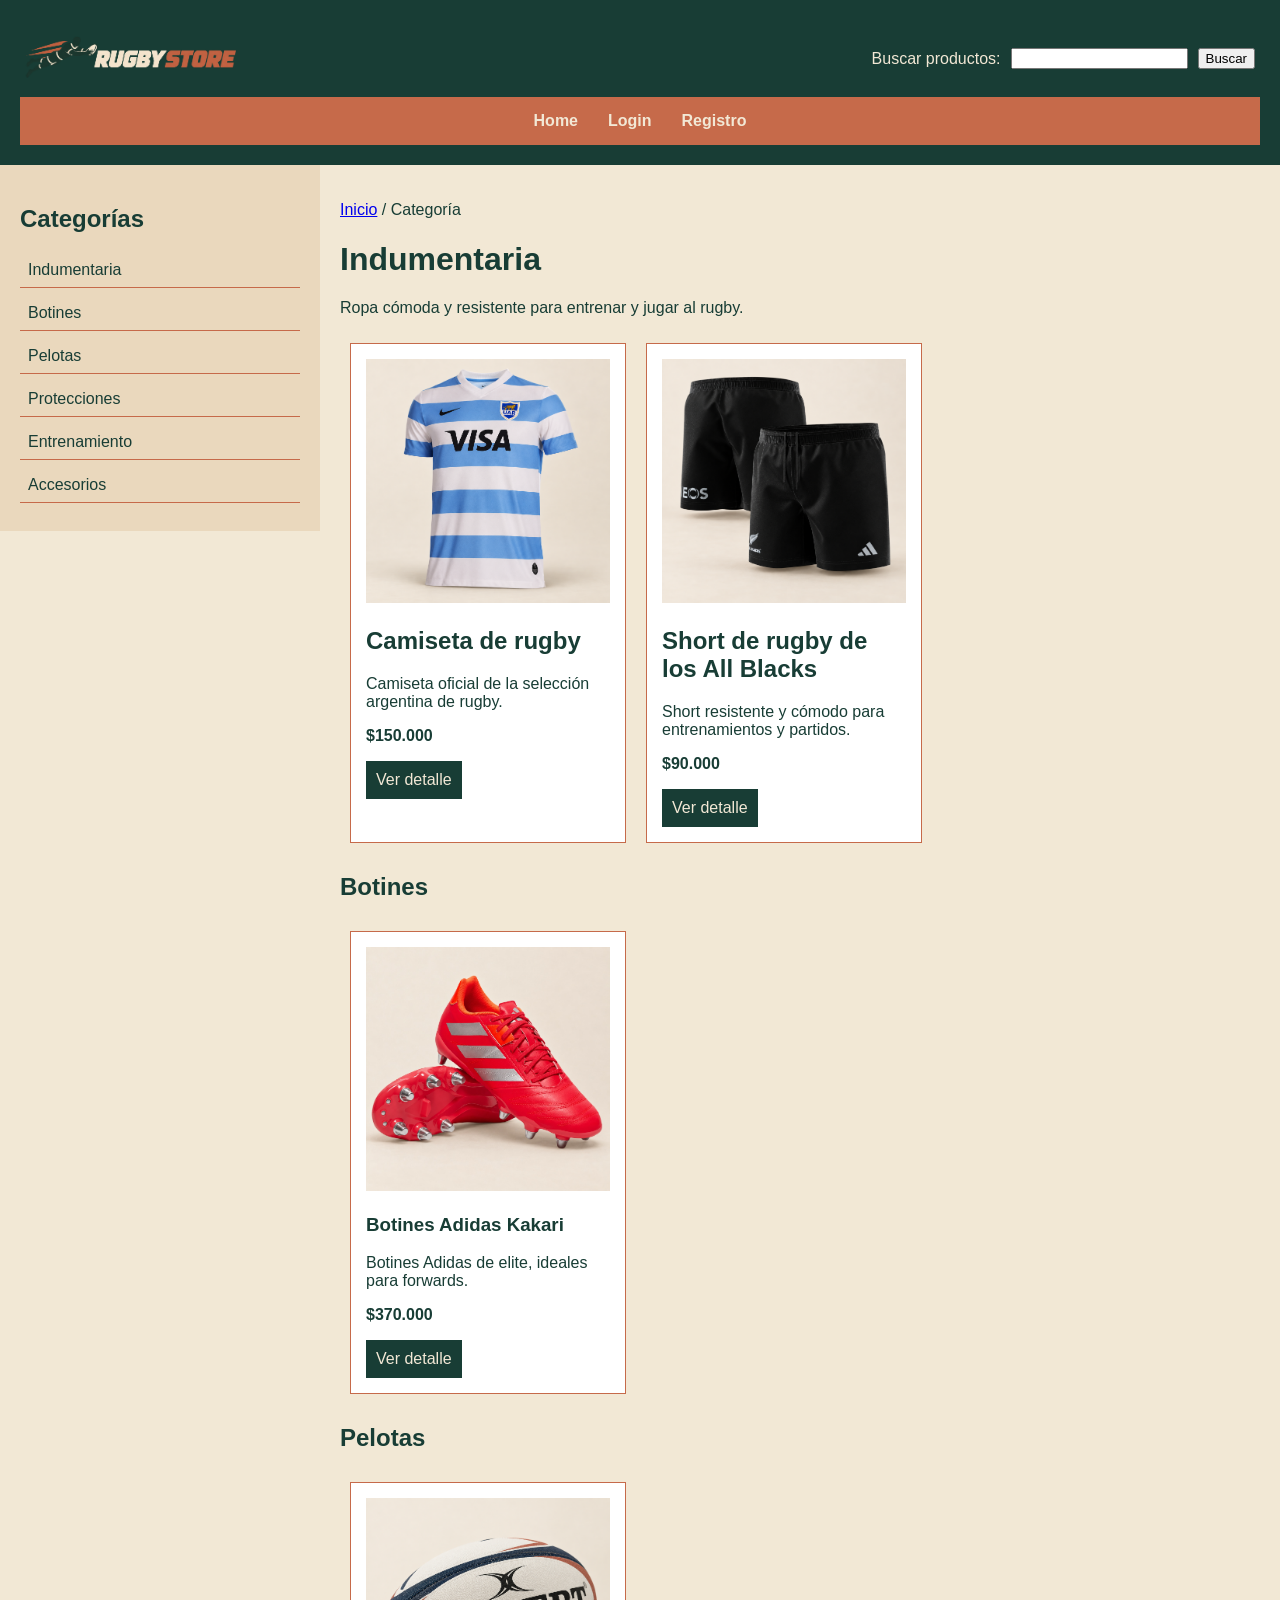
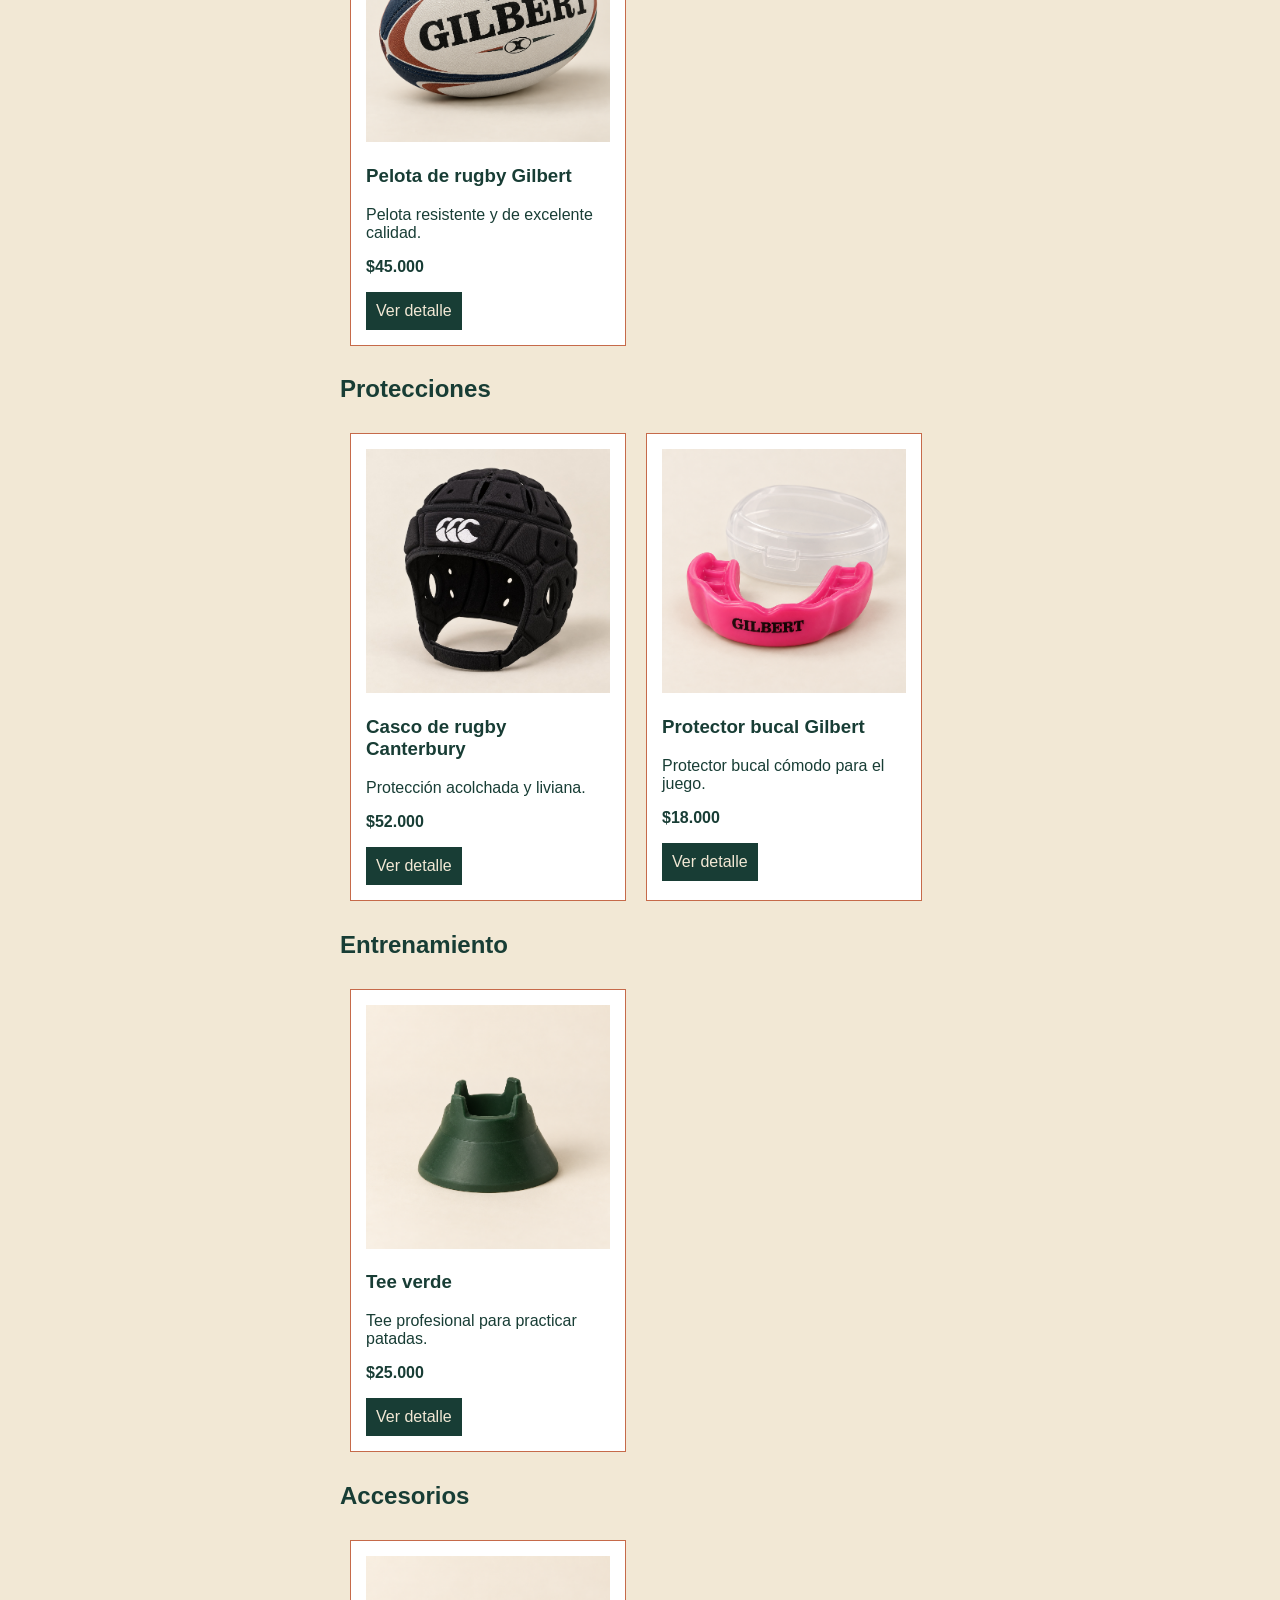
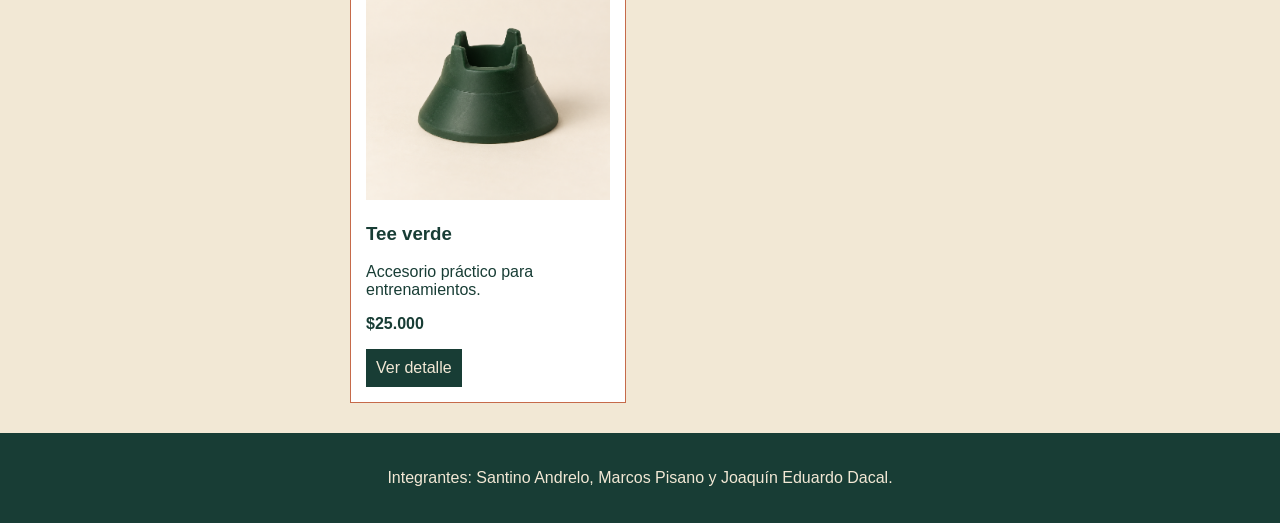
==== category.html @ 64f2001d "conflicto resuelto" ====
<!DOCTYPE html>
<html lang="es">
<head>
    <meta charset="UTF-8">
    <meta name="viewport" content="width=device-width, initial-scale=1.0">
    <title>Indumentaria | Rugby Store</title>
    <link rel="stylesheet" href="./css/styles.css">
</head>
<body>
    <header class="header">
        <div class="headertop">
            <a href="./index.html"><img class="logo" src="./img/logorugbystore.png" alt="Logo de Rugby Store"></a>
            <form class="buscador" action="./search-results.html" method="get">
                <label for="busqueda">Buscar productos:</label>
                <input id="busqueda" type="search" name="busqueda">
                <button type="submit">Buscar</button>
            </form>
        </div>
        <nav class="menuprincipal">
            <ul>
                <li><a href="./index.html">Home</a></li>
                <li><a href="./login.html">Login</a></li>
                <li><a href="./register.html">Registro</a></li>
            </ul>
        </nav>
    </header>

    <div class="distribucion-principal">
        <nav class="menucategorias">
            <h2>Categorías</h2>
            <ul>
                <li><a href="#indumentaria">Indumentaria</a></li>
                <li><a href="#botines">Botines</a></li>
                <li><a href="#pelotas">Pelotas</a></li>
                <li><a href="#protecciones">Protecciones</a></li>
                <li><a href="#entrenamiento">Entrenamiento</a></li>
                <li><a href="#accesorios">Accesorios</a></li>
            </ul>
        </nav>
        <main class="contenido-principal">
            <p><a href="./index.html">Inicio</a> / Categoría</p>
            <h1 id="indumentaria">Indumentaria</h1>
            <p>Ropa cómoda y resistente para entrenar y jugar al rugby.</p>
            <div class="lista-productos">
                <article class="producto">
                    <img src="./img/camiseta-rugbyy.png" alt="Camiseta de rugby">
                    <h2>Camiseta de rugby</h2>
                    <p>Camiseta oficial de la selección argentina de rugby.</p>
                    <p><strong>$150.000</strong></p>
                    <a href="./product.html#camiseta">Ver detalle</a>
                </article>
                <article class="producto">
                    <img src="./img/short-rugby.png" alt="Short de rugby de los All Blacks">
                    <h2>Short de rugby de los All Blacks</h2>
                    <p>Short resistente y cómodo para entrenamientos y partidos.</p>
                    <p><strong>$90.000</strong></p>
                    <a href="./product.html#short">Ver detalle</a>
                </article>
            </div>

            <section class="seccion-categoria" id="botines">
                <h2>Botines</h2>
                <div class="lista-productos">
                    <article class="producto">
                        <img src="./img/botines-rugby.jpeg" alt="Botines Adidas Kakari">
                        <h3>Botines Adidas Kakari</h3>
                        <p>Botines Adidas de elite, ideales para forwards.</p>
                        <p><strong>$370.000</strong></p>
                        <a href="./product.html#botines">Ver detalle</a>
                    </article>
                </div>
            </section>

            <section class="seccion-categoria" id="pelotas">
                <h2>Pelotas</h2>
                <div class="lista-productos">
                    <article class="producto">
                        <img src="./img/pelota-rugby.png" alt="Pelota de rugby Gilbert">
                        <h3>Pelota de rugby Gilbert</h3>
                        <p>Pelota resistente y de excelente calidad.</p>
                        <p><strong>$45.000</strong></p>
                        <a href="./product.html">Ver detalle</a>
                    </article>
                </div>
            </section>

            <section class="seccion-categoria" id="protecciones">
                <h2>Protecciones</h2>
                <div class="lista-productos">
                    <article class="producto">
                        <img src="./img/casco-rugby.jpeg" alt="Casco de rugby Canterbury">
                        <h3>Casco de rugby Canterbury</h3>
                        <p>Protección acolchada y liviana.</p>
                        <p><strong>$52.000</strong></p>
                        <a href="./product.html#casco">Ver detalle</a>
                    </article>
                    <article class="producto">
                        <img src="./img/protectorbucal.png" alt="Protector bucal Gilbert">
                        <h3>Protector bucal Gilbert</h3>
                        <p>Protector bucal cómodo para el juego.</p>
                        <p><strong>$18.000</strong></p>
                        <a href="./product.html#protector">Ver detalle</a>
                    </article>
                </div>
            </section>

            <section class="seccion-categoria" id="entrenamiento">
                <h2>Entrenamiento</h2>
                <div class="lista-productos">
                    <article class="producto">
                        <img src="./img/tee-rugby.png" alt="Tee verde para rugby">
                        <h3>Tee verde</h3>
                        <p>Tee profesional para practicar patadas.</p>
                        <p><strong>$25.000</strong></p>
                        <a href="./product.html#tee">Ver detalle</a>
                    </article>
                </div>
            </section>

            <section class="seccion-categoria" id="accesorios">
                <h2>Accesorios</h2>
                <div class="lista-productos">
                    <article class="producto">
                        <img src="./img/tee-rugby.png" alt="Tee verde para rugby">
                        <h3>Tee verde</h3>
                        <p>Accesorio práctico para entrenamientos.</p>
                        <p><strong>$25.000</strong></p>
                        <a href="./product.html#tee">Ver detalle</a>
                    </article>
                </div>
            </section>
        </main>
    </div>

    <footer class="footer">
        <p>Integrantes: Santino Andrelo, Marcos Pisano y Joaquín Eduardo Dacal.</p>
    </footer>
</body>
</html>
---- css/styles.css ----
.logo {
    width: 220px;
    max-width: 100%;
}
* {
    box-sizing: border-box;
}

body {
    margin: 0;
    font-family: Arial;
    background-color: #f2e8d5;
    color: #183d35;
}

.header {
    background-color: #183d35;
    color: #f2e8d5;
    padding: 20px;
}

.logo {
    width: 220px;
    max-width: 100%;
}

.headertop {
    display: flex;
    flex-wrap: wrap;
    justify-content: space-between;

    align-items: center;
}
.buscador {
    display: flex;
    flex-wrap: wrap;
    align-items: center;
}

.buscador label,
.buscador input,
.buscador button {
    margin: 5px;
}
.menuprincipal {
    background-color: #c66a4a;
}

.menuprincipal ul {
    display: flex;
    flex-wrap: wrap;
    justify-content: center;
    list-style-type: none;
    margin: 0;
    padding: 10px;
}

.menuprincipal li {
    margin: 5px 15px;
}

.menuprincipal a {
    color: #f2e8d5;
    text-decoration: none;
    font-weight: bold;
}
.distribucion-principal {
    display: flex;
    align-items: flex-start;
}

.menucategorias {
    width: 25%;
    padding: 20px;
    background-color: #ead8bd;
}

.contenido-principal {
    width: 75%;
    padding: 20px;
}
.menucategorias ul {
    list-style-type: none;
    margin: 0;
    padding: 0;
}

.menucategorias li {
    margin: 8px 0;
}

.menucategorias a {
    display: block;
    padding: 8px;
    color: #183d35;
    text-decoration: none;
    border-bottom: 1px solid #c66a4a;
}

.lista-productos {
    display: flex;
    flex-wrap: wrap;
}

.producto {
    width: 30%;
    margin: 10px;
    padding: 15px;
    border: 1px solid #c66a4a;
    background-color: white;
}

.producto img {
    width: 100%;
}

.producto a {
    display: inline-block;
    padding: 10px;
    background-color: #183d35;
    color: #f2e8d5;
    text-decoration: none;
}

.detalle-producto {
    display: flex;
    gap: 40px;
    max-width: 950px;
    padding: 25px;
    background-color: white;
    border: 1px solid #c66a4a;
}

.imagen-producto,
.informacion-producto {
    flex: 1;
}

.imagen-producto img {
    width: 100%;
    max-height: 480px;
    object-fit: contain;
}

.categoria-producto {
    color: #c66a4a;
    font-weight: bold;
}

.precio-producto {
    font-size: 1.5rem;
    font-weight: bold;
}

.compra-form {
    display: flex;
    flex-direction: column;
    gap: 8px;
    max-width: 220px;
}

.compra-form input,
.compra-form button {
    padding: 10px;
}

.compra-form button {
    background-color: #183d35;
    color: #f2e8d5;
    border: 0;
    cursor: pointer;
}

.footer {
    padding: 20px;
    text-align: center;
    background-color: #183d35;
    color: #f2e8d5;
}

@media (max-width: 700px) {
    .distribucion-principal,
    .detalle-producto {
        flex-direction: column;
    }

    .menucategorias,
    .contenido-principal {
        width: 100%;
    }

    .producto {
        width: 100%;
        margin: 10px 0;
    }
}

.formulario-pagina {
    display: flex;
    justify-content: center;
    align-items: center;
    height: 70vh;
}

.formulario-pagina form {
    display: flex;
    flex-direction: column;
}

.register-form {
    display: flex;
    flex-direction: column;
}
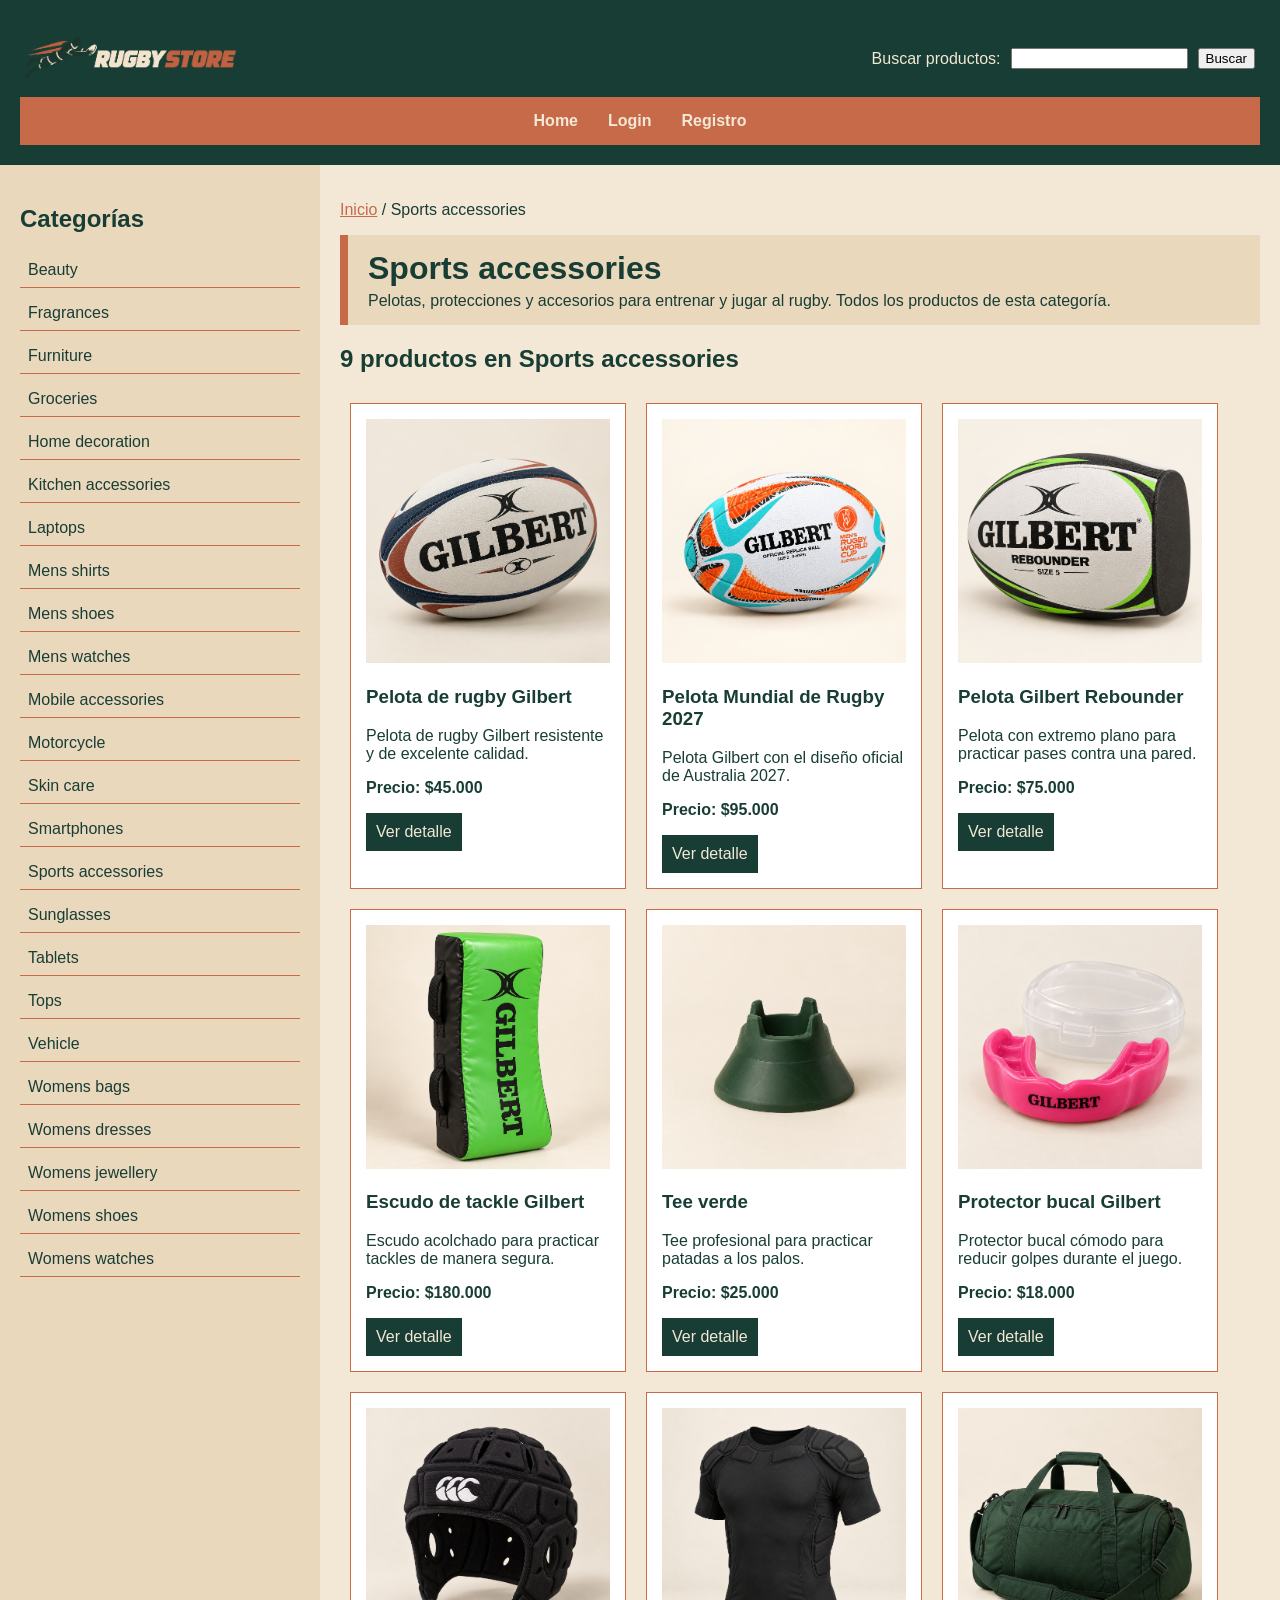
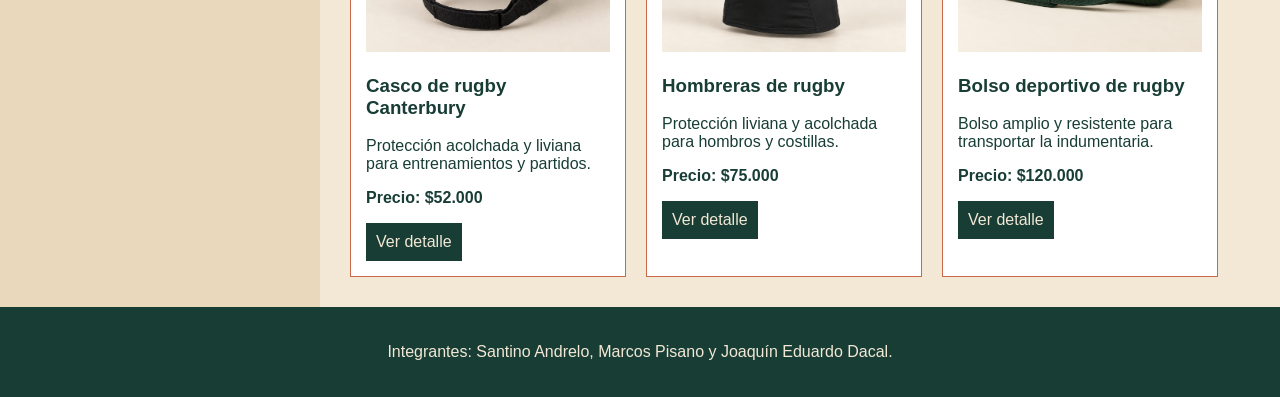
==== commit 66edbcd0: "Perfeccionando category, product y search" ====
--- a/category.html
+++ b/category.html
@@ -2,20 +2,24 @@
 <html lang="es">
 <head>
     <meta charset="UTF-8">
-    <meta name="viewport" content="width=device-width, initial-scale=1.0">
-    <title>Indumentaria | Rugby Store</title>
+    <meta name="viewport" content="width=device-width, initial-scale=1">
+    <title>Rugby Store | Sports accessories</title>
     <link rel="stylesheet" href="./css/styles.css">
 </head>
 <body>
     <header class="header">
         <div class="headertop">
-            <a href="./index.html"><img class="logo" src="./img/logorugbystore.png" alt="Logo de Rugby Store"></a>
-            <form class="buscador" action="./search-results.html" method="get">
+            <a href="./index.html">
+                <img class="logo" src="./img/logorugbystore.png" alt="Logo de Rugby Store">
+            </a>
+
+            <form class="buscador" action="./search-results.html" method="GET">
                 <label for="busqueda">Buscar productos:</label>
-                <input id="busqueda" type="search" name="busqueda">
+                <input id="busqueda" type="text" name="busqueda" value="">
                 <button type="submit">Buscar</button>
             </form>
         </div>
+
         <nav class="menuprincipal">
             <ul>
                 <li><a href="./index.html">Home</a></li>
@@ -28,104 +32,121 @@
     <div class="distribucion-principal">
         <nav class="menucategorias">
             <h2>Categorías</h2>
+
             <ul>
-                <li><a href="#indumentaria">Indumentaria</a></li>
-                <li><a href="#botines">Botines</a></li>
-                <li><a href="#pelotas">Pelotas</a></li>
-                <li><a href="#protecciones">Protecciones</a></li>
-                <li><a href="#entrenamiento">Entrenamiento</a></li>
-                <li><a href="#accesorios">Accesorios</a></li>
+                <li><a href="./category.html">Beauty</a></li>
+                <li><a href="./category.html">Fragrances</a></li>
+                <li><a href="./category.html">Furniture</a></li>
+                <li><a href="./category.html">Groceries</a></li>
+                <li><a href="./category.html">Home decoration</a></li>
+                <li><a href="./category.html">Kitchen accessories</a></li>
+                <li><a href="./category.html">Laptops</a></li>
+                <li><a href="./category.html">Mens shirts</a></li>
+                <li><a href="./category.html">Mens shoes</a></li>
+                <li><a href="./category.html">Mens watches</a></li>
+                <li><a href="./category.html">Mobile accessories</a></li>
+                <li><a href="./category.html">Motorcycle</a></li>
+                <li><a href="./category.html">Skin care</a></li>
+                <li><a href="./category.html">Smartphones</a></li>
+                <li><a href="./category.html">Sports accessories</a></li>
+                <li><a href="./category.html">Sunglasses</a></li>
+                <li><a href="./category.html">Tablets</a></li>
+                <li><a href="./category.html">Tops</a></li>
+                <li><a href="./category.html">Vehicle</a></li>
+                <li><a href="./category.html">Womens bags</a></li>
+                <li><a href="./category.html">Womens dresses</a></li>
+                <li><a href="./category.html">Womens jewellery</a></li>
+                <li><a href="./category.html">Womens shoes</a></li>
+                <li><a href="./category.html">Womens watches</a></li>
             </ul>
         </nav>
+
         <main class="contenido-principal">
-            <p><a href="./index.html">Inicio</a> / Categoría</p>
-            <h1 id="indumentaria">Indumentaria</h1>
-            <p>Ropa cómoda y resistente para entrenar y jugar al rugby.</p>
-            <div class="lista-productos">
-                <article class="producto">
-                    <img src="./img/camiseta-rugbyy.png" alt="Camiseta de rugby">
-                    <h2>Camiseta de rugby</h2>
-                    <p>Camiseta oficial de la selección argentina de rugby.</p>
-                    <p><strong>$150.000</strong></p>
-                    <a href="./product.html#camiseta">Ver detalle</a>
-                </article>
-                <article class="producto">
-                    <img src="./img/short-rugby.png" alt="Short de rugby de los All Blacks">
-                    <h2>Short de rugby de los All Blacks</h2>
-                    <p>Short resistente y cómodo para entrenamientos y partidos.</p>
-                    <p><strong>$90.000</strong></p>
-                    <a href="./product.html#short">Ver detalle</a>
-                </article>
+            <p class="ruta">
+                <a href="./index.html">Inicio</a> / Sports accessories
+            </p>
+
+            <div class="encabezado-categoria">
+                <h1>Sports accessories</h1>
+                <p>
+                    Pelotas, protecciones y accesorios para entrenar y jugar al rugby. Todos los productos de esta categoría.
+                </p>
             </div>
 
-            <section class="seccion-categoria" id="botines">
-                <h2>Botines</h2>
-                <div class="lista-productos">
-                    <article class="producto">
-                        <img src="./img/botines-rugby.jpeg" alt="Botines Adidas Kakari">
-                        <h3>Botines Adidas Kakari</h3>
-                        <p>Botines Adidas de elite, ideales para forwards.</p>
-                        <p><strong>$370.000</strong></p>
-                        <a href="./product.html#botines">Ver detalle</a>
-                    </article>
-                </div>
-            </section>
+            <section class="seccion-productos">
+                <h2>9 productos en Sports accessories</h2>
 
-            <section class="seccion-categoria" id="pelotas">
-                <h2>Pelotas</h2>
                 <div class="lista-productos">
                     <article class="producto">
                         <img src="./img/pelota-rugby.png" alt="Pelota de rugby Gilbert">
                         <h3>Pelota de rugby Gilbert</h3>
-                        <p>Pelota resistente y de excelente calidad.</p>
-                        <p><strong>$45.000</strong></p>
+                        <p>Pelota de rugby Gilbert resistente y de excelente calidad.</p>
+                        <p><strong>Precio: $45.000</strong></p>
                         <a href="./product.html">Ver detalle</a>
                     </article>
-                </div>
-            </section>
 
-            <section class="seccion-categoria" id="protecciones">
-                <h2>Protecciones</h2>
-                <div class="lista-productos">
                     <article class="producto">
-                        <img src="./img/casco-rugby.jpeg" alt="Casco de rugby Canterbury">
+                        <img src="./img/pelotamundial.png" alt="Pelota del Mundial de Rugby 2027">
+                        <h3>Pelota Mundial de Rugby 2027</h3>
+                        <p>Pelota Gilbert con el diseño oficial de Australia 2027.</p>
+                        <p><strong>Precio: $95.000</strong></p>
+                        <a href="./product.html">Ver detalle</a>
+                    </article>
+
+                    <article class="producto">
+                        <img src="./img/pelotarebound.png" alt="Pelota de entrenamiento Gilbert Rebounder">
+                        <h3>Pelota Gilbert Rebounder</h3>
+                        <p>Pelota con extremo plano para practicar pases contra una pared.</p>
+                        <p><strong>Precio: $75.000</strong></p>
+                        <a href="./product.html">Ver detalle</a>
+                    </article>
+
+                    <article class="producto">
+                        <img src="./img/escudo.png" alt="Escudo de tackle Gilbert">
+                        <h3>Escudo de tackle Gilbert</h3>
+                        <p>Escudo acolchado para practicar tackles de manera segura.</p>
+                        <p><strong>Precio: $180.000</strong></p>
+                        <a href="./product.html">Ver detalle</a>
+                    </article>
+
+                    <article class="producto">
+                        <img src="./img/tee-rugby.png" alt="Tee para rugby">
+                        <h3>Tee verde</h3>
+                        <p>Tee profesional para practicar patadas a los palos.</p>
+                        <p><strong>Precio: $25.000</strong></p>
+                        <a href="./product.html">Ver detalle</a>
+                    </article>
+
+                    <article class="producto">
+                        <img src="./img/protectorbucal.png" alt="Protector bucal de rugby">
+                        <h3>Protector bucal Gilbert</h3>
+                        <p>Protector bucal cómodo para reducir golpes durante el juego.</p>
+                        <p><strong>Precio: $18.000</strong></p>
+                        <a href="./product.html">Ver detalle</a>
+                    </article>
+
+                    <article class="producto">
+                        <img src="./img/casco-rugby.jpeg" alt="Casco de rugby">
                         <h3>Casco de rugby Canterbury</h3>
-                        <p>Protección acolchada y liviana.</p>
-                        <p><strong>$52.000</strong></p>
-                        <a href="./product.html#casco">Ver detalle</a>
+                        <p>Protección acolchada y liviana para entrenamientos y partidos.</p>
+                        <p><strong>Precio: $52.000</strong></p>
+                        <a href="./product.html">Ver detalle</a>
                     </article>
+
                     <article class="producto">
-                        <img src="./img/protectorbucal.png" alt="Protector bucal Gilbert">
-                        <h3>Protector bucal Gilbert</h3>
-                        <p>Protector bucal cómodo para el juego.</p>
-                        <p><strong>$18.000</strong></p>
-                        <a href="./product.html#protector">Ver detalle</a>
+                        <img src="./img/hombreras-rugby.png" alt="Hombreras de rugby">
+                        <h3>Hombreras de rugby</h3>
+                        <p>Protección liviana y acolchada para hombros y costillas.</p>
+                        <p><strong>Precio: $75.000</strong></p>
+                        <a href="./product.html">Ver detalle</a>
                     </article>
-                </div>
-            </section>
 
-            <section class="seccion-categoria" id="entrenamiento">
-                <h2>Entrenamiento</h2>
-                <div class="lista-productos">
                     <article class="producto">
-                        <img src="./img/tee-rugby.png" alt="Tee verde para rugby">
-                        <h3>Tee verde</h3>
-                        <p>Tee profesional para practicar patadas.</p>
-                        <p><strong>$25.000</strong></p>
-                        <a href="./product.html#tee">Ver detalle</a>
-                    </article>
-                </div>
-            </section>
-
-            <section class="seccion-categoria" id="accesorios">
-                <h2>Accesorios</h2>
-                <div class="lista-productos">
-                    <article class="producto">
-                        <img src="./img/tee-rugby.png" alt="Tee verde para rugby">
-                        <h3>Tee verde</h3>
-                        <p>Accesorio práctico para entrenamientos.</p>
-                        <p><strong>$25.000</strong></p>
-                        <a href="./product.html#tee">Ver detalle</a>
+                        <img src="./img/bolso-rugby.png" alt="Bolso deportivo de rugby">
+                        <h3>Bolso deportivo de rugby</h3>
+                        <p>Bolso amplio y resistente para transportar la indumentaria.</p>
+                        <p><strong>Precio: $120.000</strong></p>
+                        <a href="./product.html">Ver detalle</a>
                     </article>
                 </div>
             </section>
@@ -133,7 +154,9 @@
     </div>
 
     <footer class="footer">
-        <p>Integrantes: Santino Andrelo, Marcos Pisano y Joaquín Eduardo Dacal.</p>
+        <p>
+            Integrantes: Santino Andrelo, Marcos Pisano y Joaquín Eduardo Dacal.
+        </p>
     </footer>
 </body>
 </html>
--- a/css/styles.css
+++ b/css/styles.css
@@ -66,7 +66,7 @@
 }
 .distribucion-principal {
     display: flex;
-    align-items: flex-start;
+    align-items: stretch;
 }
 
 .menucategorias {
@@ -122,79 +122,6 @@
     text-decoration: none;
 }
 
-.detalle-producto {
-    display: flex;
-    gap: 40px;
-    max-width: 950px;
-    padding: 25px;
-    background-color: white;
-    border: 1px solid #c66a4a;
-}
-
-.imagen-producto,
-.informacion-producto {
-    flex: 1;
-}
-
-.imagen-producto img {
-    width: 100%;
-    max-height: 480px;
-    object-fit: contain;
-}
-
-.categoria-producto {
-    color: #c66a4a;
-    font-weight: bold;
-}
-
-.precio-producto {
-    font-size: 1.5rem;
-    font-weight: bold;
-}
-
-.compra-form {
-    display: flex;
-    flex-direction: column;
-    gap: 8px;
-    max-width: 220px;
-}
-
-.compra-form input,
-.compra-form button {
-    padding: 10px;
-}
-
-.compra-form button {
-    background-color: #183d35;
-    color: #f2e8d5;
-    border: 0;
-    cursor: pointer;
-}
-
-.footer {
-    padding: 20px;
-    text-align: center;
-    background-color: #183d35;
-    color: #f2e8d5;
-}
-
-@media (max-width: 700px) {
-    .distribucion-principal,
-    .detalle-producto {
-        flex-direction: column;
-    }
-
-    .menucategorias,
-    .contenido-principal {
-        width: 100%;
-    }
-
-    .producto {
-        width: 100%;
-        margin: 10px 0;
-    }
-}
-
 .formulario-pagina {
     display: flex;
     justify-content: center;
@@ -211,3 +138,279 @@
     display: flex;
     flex-direction: column;
 }
+.campo {
+    display: flex;
+    align-items: center;
+    margin-bottom: 15px;
+}
+.campo label {
+    margin-left: 10px;
+    margin-right: 10px;
+    width: 90px;
+}
+.login-form button {
+    margin-bottom: 15px;
+}
+.login-form a {
+    text-align: center;
+}
+.register-form .campo label {
+    width: 130px;
+}
+.terminos {
+    margin-bottom: 15px;
+}
+.register-form button {
+    margin-bottom: 15px;
+}
+.register-form a {
+    text-align: center;
+}
+
+.footer {
+    background-color: #183d35;
+    color: #f2e8d5;
+    text-align: center;
+    padding: 20px;
+}
+
+@media (max-width: 768px) {
+
+    .headertop {
+        flex-direction: column;
+    }
+
+    .buscador {
+        justify-content: center;
+    }
+
+    .distribucion-principal {
+        flex-direction: column;
+    }
+
+    .menucategorias {
+        width: 100%;
+    }
+
+    .menucategorias ul {
+        display: flex;
+        flex-wrap: wrap;
+    }
+
+    .menucategorias li {
+        width: 50%;
+        margin: 0;
+    }
+
+    .contenido-principal {
+        width: 100%;
+    }
+
+    .producto {
+        width: 45%;
+    }
+}
+
+@media (max-width: 420px) {
+
+    .menuprincipal ul {
+        flex-direction: column;
+        align-items: center;
+    }
+
+    .buscador {
+        flex-direction: column;
+    }
+
+    .producto {
+        width: 100%;
+    }
+}
+
+.ruta a {
+    color: #c66a4a;
+}
+
+
+
+.detalle-producto {
+    display: flex;
+    flex-wrap: wrap;
+    padding: 20px;
+    border: 1px solid #c66a4a;
+    background-color: white;
+}
+
+.detalle-imagen {
+    width: 40%;
+    padding: 10px;
+}
+
+.detalle-imagen img {
+    width: 100%;
+}
+
+.detalle-datos {
+    width: 60%;
+    padding: 10px 20px;
+}
+
+.detalle-marca {
+    margin: 0;
+    color: #c66a4a;
+    font-weight: bold;
+    text-transform: uppercase;
+}
+
+.detalle-datos h1 {
+    margin: 5px 0 10px 0;
+    font-size: 32px;
+}
+
+.detalle-precio {
+    margin: 0 0 15px 0;
+    font-size: 28px;
+    font-weight: bold;
+}
+
+.ficha-producto {
+    display: flex;
+    flex-wrap: wrap;
+    margin: 15px 0;
+    padding: 10px;
+    background-color: #ead8bd;
+}
+
+.ficha-producto dt {
+    width: 30%;
+    margin: 5px 0;
+    font-weight: bold;
+}
+
+.ficha-producto dd {
+    width: 70%;
+    margin: 5px 0;
+}
+
+.ficha-producto a {
+    color: #c66a4a;
+}
+
+.tags {
+    display: flex;
+    flex-wrap: wrap;
+    list-style-type: none;
+    margin: 0;
+    padding: 0;
+}
+
+.tags li {
+    margin: 5px 10px 5px 0;
+    padding: 5px 12px;
+    border: 1px solid #183d35;
+    border-radius: 15px;
+    font-size: 14px;
+}
+
+
+
+.lista-reviews {
+    display: flex;
+    flex-wrap: wrap;
+}
+
+.review {
+    width: 30%;
+    margin: 10px;
+    padding: 15px;
+    border: 1px solid #c66a4a;
+    border-top: 5px solid #c66a4a;
+    background-color: white;
+    font-size: 14px;
+}
+
+.review-rating {
+    margin: 0 0 10px 0;
+    color: #c66a4a;
+    font-weight: bold;
+}
+
+.review-fecha {
+    margin: 10px 0 0 0;
+    color: #c66a4a;
+    font-size: 13px;
+}
+
+.review-usuario {
+    margin: 0;
+    font-weight: bold;
+}
+
+
+
+.encabezado-categoria {
+    padding: 15px 20px;
+    border-left: 8px solid #c66a4a;
+    background-color: #ead8bd;
+}
+
+.encabezado-categoria h1 {
+    margin: 0 0 5px 0;
+}
+
+.encabezado-categoria p {
+    margin: 0;
+}
+
+
+
+.termino-buscado {
+    padding: 15px 20px;
+    border-left: 8px solid #183d35;
+    background-color: #ead8bd;
+}
+
+.sin-resultados {
+    margin-top: 20px;
+    padding: 20px;
+    border: 2px dashed #c66a4a;
+    text-align: center;
+}
+
+.sin-resultados h2 {
+    margin-top: 0;
+}
+
+.sin-resultados a {
+    display: inline-block;
+    padding: 10px;
+    background-color: #c66a4a;
+    color: #f2e8d5;
+    text-decoration: none;
+    font-weight: bold;
+}
+
+@media (max-width: 768px) {
+
+    .detalle-imagen,
+    .detalle-datos {
+        width: 100%;
+        padding: 10px 0;
+    }
+
+    .review {
+        width: 45%;
+    }
+}
+
+@media (max-width: 420px) {
+
+    .ficha-producto dt,
+    .ficha-producto dd {
+        width: 100%;
+    }
+
+    .review {
+        width: 100%;
+    }
+}
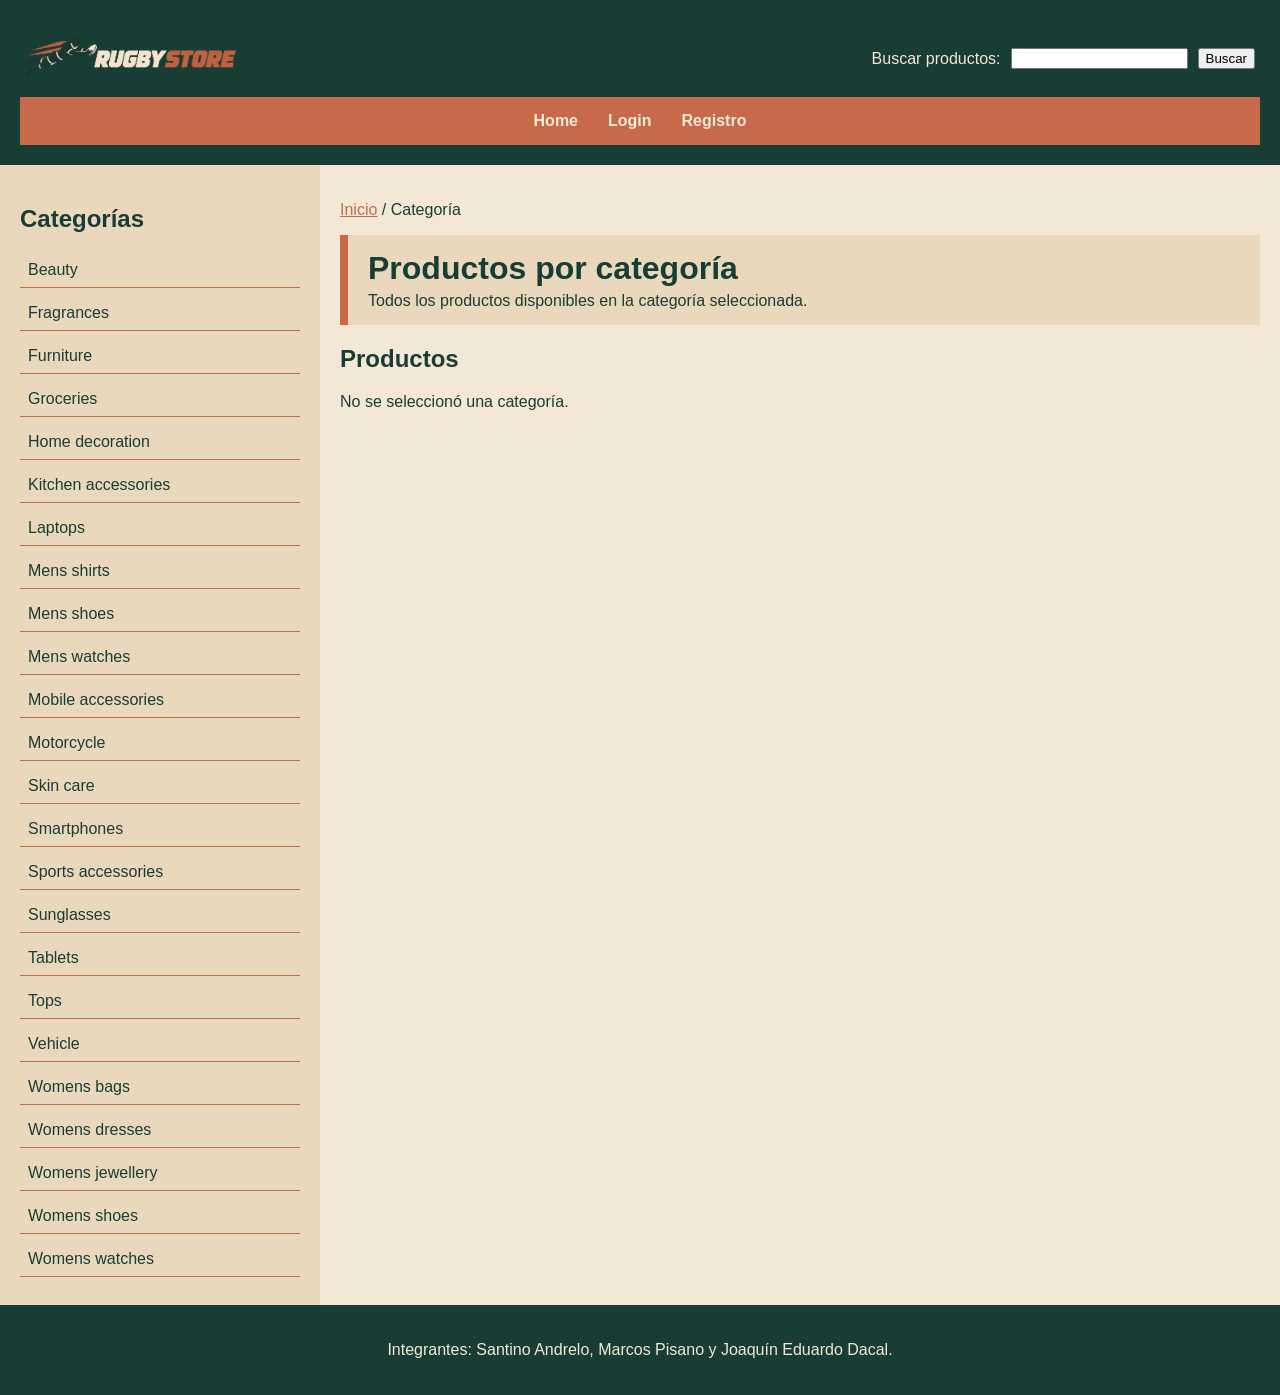
==== commit 3b132f31: "subo el category.js" ====
--- a/category.html
+++ b/category.html
@@ -33,7 +33,7 @@
         <nav class="menucategorias">
             <h2>Categorías</h2>
 
-            <ul>
+            <ul id="lista-categorias">
                 <li><a href="./category.html">Beauty</a></li>
                 <li><a href="./category.html">Fragrances</a></li>
                 <li><a href="./category.html">Furniture</a></li>
@@ -62,95 +62,23 @@
         </nav>
 
         <main class="contenido-principal">
-            <p class="ruta">
-                <a href="./index.html">Inicio</a> / Sports accessories
-            </p>
+     <p class="ruta">
+        <a href="./index.html">Inicio</a> /
+        <span id="ruta-categoria">Categoría</span>
+     </p>
 
-            <div class="encabezado-categoria">
-                <h1>Sports accessories</h1>
-                <p>
-                    Pelotas, protecciones y accesorios para entrenar y jugar al rugby. Todos los productos de esta categoría.
-                </p>
-            </div>
+     <div class="encabezado-categoria">
+        <h1 id="titulo-categoria">Productos por categoría</h1>
+        <p>Todos los productos disponibles en la categoría seleccionada.</p>
+     </div>
 
-            <section class="seccion-productos">
-                <h2>9 productos en Sports accessories</h2>
+     <section class="seccion-productos">
+        <h2 id="cantidad-productos">Productos</h2>
 
-                <div class="lista-productos">
-                    <article class="producto">
-                        <img src="./img/pelota-rugby.png" alt="Pelota de rugby Gilbert">
-                        <h3>Pelota de rugby Gilbert</h3>
-                        <p>Pelota de rugby Gilbert resistente y de excelente calidad.</p>
-                        <p><strong>Precio: $45.000</strong></p>
-                        <a href="./product.html">Ver detalle</a>
-                    </article>
-
-                    <article class="producto">
-                        <img src="./img/pelotamundial.png" alt="Pelota del Mundial de Rugby 2027">
-                        <h3>Pelota Mundial de Rugby 2027</h3>
-                        <p>Pelota Gilbert con el diseño oficial de Australia 2027.</p>
-                        <p><strong>Precio: $95.000</strong></p>
-                        <a href="./product.html">Ver detalle</a>
-                    </article>
-
-                    <article class="producto">
-                        <img src="./img/pelotarebound.png" alt="Pelota de entrenamiento Gilbert Rebounder">
-                        <h3>Pelota Gilbert Rebounder</h3>
-                        <p>Pelota con extremo plano para practicar pases contra una pared.</p>
-                        <p><strong>Precio: $75.000</strong></p>
-                        <a href="./product.html">Ver detalle</a>
-                    </article>
-
-                    <article class="producto">
-                        <img src="./img/escudo.png" alt="Escudo de tackle Gilbert">
-                        <h3>Escudo de tackle Gilbert</h3>
-                        <p>Escudo acolchado para practicar tackles de manera segura.</p>
-                        <p><strong>Precio: $180.000</strong></p>
-                        <a href="./product.html">Ver detalle</a>
-                    </article>
-
-                    <article class="producto">
-                        <img src="./img/tee-rugby.png" alt="Tee para rugby">
-                        <h3>Tee verde</h3>
-                        <p>Tee profesional para practicar patadas a los palos.</p>
-                        <p><strong>Precio: $25.000</strong></p>
-                        <a href="./product.html">Ver detalle</a>
-                    </article>
-
-                    <article class="producto">
-                        <img src="./img/protectorbucal.png" alt="Protector bucal de rugby">
-                        <h3>Protector bucal Gilbert</h3>
-                        <p>Protector bucal cómodo para reducir golpes durante el juego.</p>
-                        <p><strong>Precio: $18.000</strong></p>
-                        <a href="./product.html">Ver detalle</a>
-                    </article>
-
-                    <article class="producto">
-                        <img src="./img/casco-rugby.jpeg" alt="Casco de rugby">
-                        <h3>Casco de rugby Canterbury</h3>
-                        <p>Protección acolchada y liviana para entrenamientos y partidos.</p>
-                        <p><strong>Precio: $52.000</strong></p>
-                        <a href="./product.html">Ver detalle</a>
-                    </article>
-
-                    <article class="producto">
-                        <img src="./img/hombreras-rugby.png" alt="Hombreras de rugby">
-                        <h3>Hombreras de rugby</h3>
-                        <p>Protección liviana y acolchada para hombros y costillas.</p>
-                        <p><strong>Precio: $75.000</strong></p>
-                        <a href="./product.html">Ver detalle</a>
-                    </article>
-
-                    <article class="producto">
-                        <img src="./img/bolso-rugby.png" alt="Bolso deportivo de rugby">
-                        <h3>Bolso deportivo de rugby</h3>
-                        <p>Bolso amplio y resistente para transportar la indumentaria.</p>
-                        <p><strong>Precio: $120.000</strong></p>
-                        <a href="./product.html">Ver detalle</a>
-                    </article>
-                </div>
-            </section>
-        </main>
+        <p id="estado-categoria">Cargando productos...</p>
+        <div class="lista-productos" id="productos-categoria"></div>
+     </section>
+       </main>
     </div>
 
     <footer class="footer">
@@ -158,5 +86,7 @@
             Integrantes: Santino Andrelo, Marcos Pisano y Joaquín Eduardo Dacal.
         </p>
     </footer>
+    <script src="./js/index.js"></script>
+    <script src="./js/category.js"></script> 
 </body>
 </html>
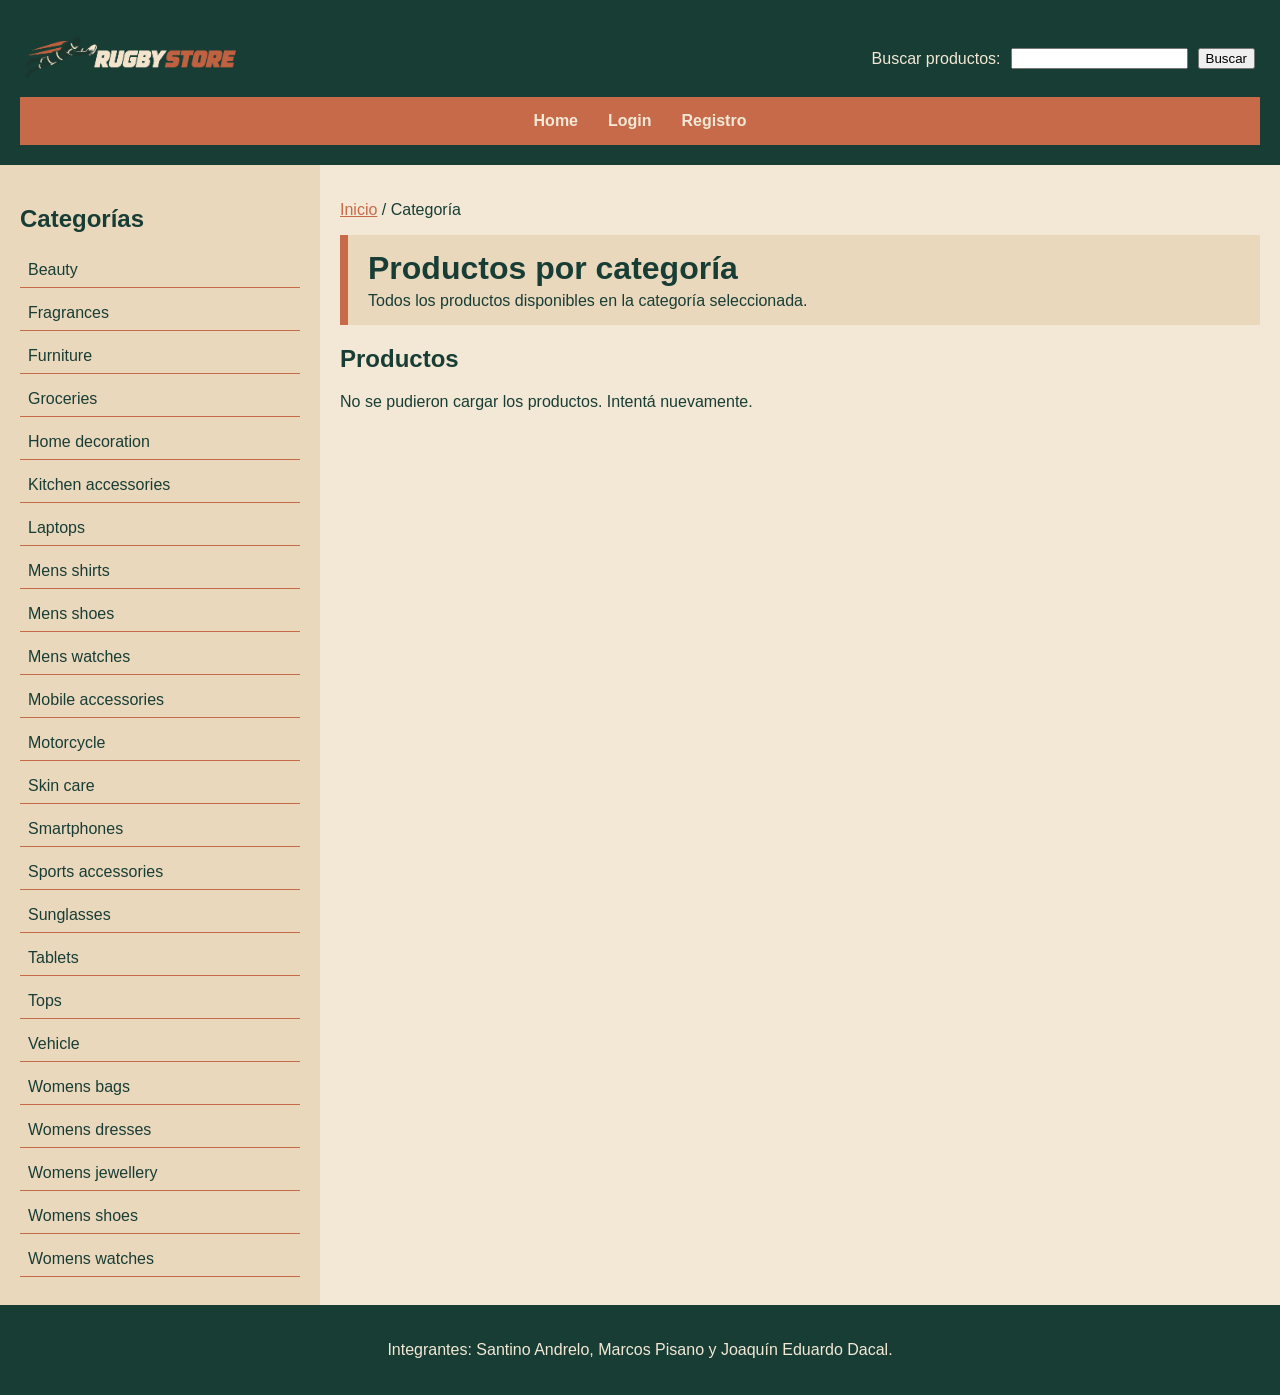
==== commit 7ada9e1d: "subo el punto 8,9 y 10 buscador logout y register" ====
--- a/category.html
+++ b/category.html
@@ -22,10 +22,12 @@
 
         <nav class="menuprincipal">
             <ul>
-                <li><a href="./index.html">Home</a></li>
-                <li><a href="./login.html">Login</a></li>
-                <li><a href="./register.html">Registro</a></li>
-            </ul>
+     <li><a href="./index.html">Home</a></li>
+     <li id="login-link"> <a href="./login.html">Login</a></li>
+     <li id="registro-link"><a href="./register.html">Registro</a></li>
+     <li id="saludo-usuario" hidden></li>
+     <li id="logout-contenedor" hidden><a id="logout-link" href="#">Logout</a></li>
+</ul>
         </nav>
     </header>
 
@@ -88,5 +90,8 @@
     </footer>
     <script src="./js/index.js"></script>
     <script src="./js/category.js"></script> 
+    <script src="./js/saludo.js"></script>
+    <script src="./js/logout.js"></script>
 </body>
 </html>
+
--- a/css/styles.css
+++ b/css/styles.css
@@ -413,4 +413,8 @@
     .review {
         width: 100%;
     }
-}
+
+.mensaje-error {
+    color: #c66a4a;
+}
+}
